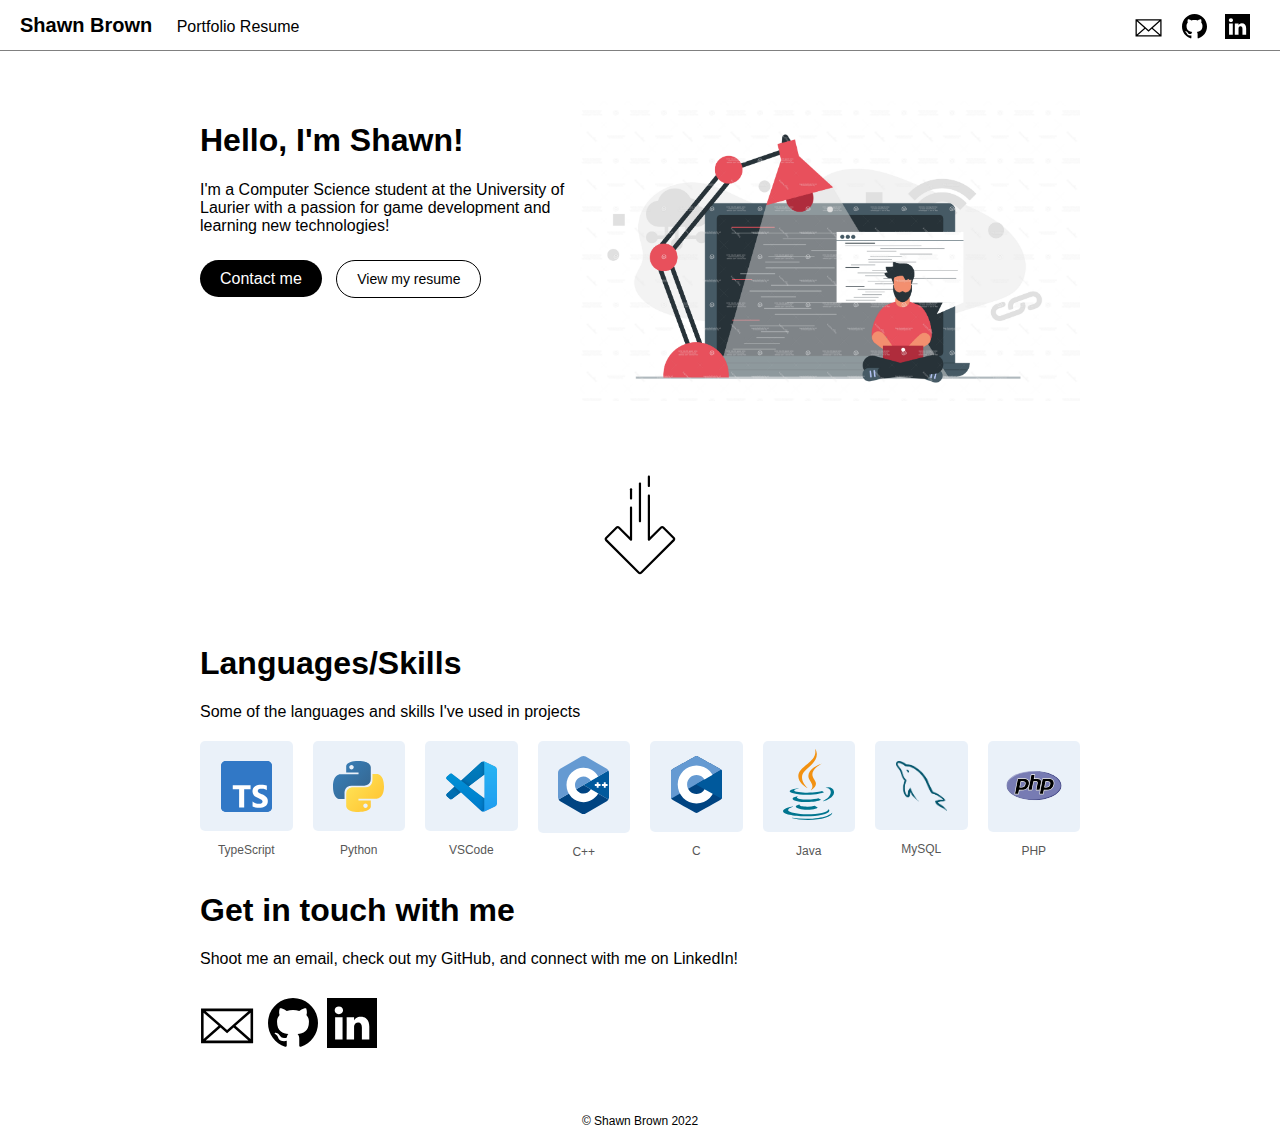
==== index.html @ b31614b1 "Add files via upload" ====
<!DOCTYPE html>
<html>
    <head>
        <title>Shawn Brown</title>
        <meta charset="utf-8">
        <meta name="viewport" content="width=device-width, initial-scale=1, shrink-to-fit=no">
        
        <link rel="stylesheet" href="./styles/home.css">
        <link rel="stylesheet" href="./styles/site-wide.css">
    </head>
    <body>
        <header>
            <nav class="website-nav">
                <a href="index.html" class="name">Shawn Brown</a>
                <a href="portfolio.html">Portfolio</a>
                <a href="resume.html">Resume</a> 
            </nav>
            <nav class="social-nav">
                <a href="mailto:ShawnMABrown@gmail.com">
                    <svg fill="currentcolor" version="1.1" id="Layer_1" xmlns="http://www.w3.org/2000/svg" xmlns:xlink="http://www.w3.org/1999/xlink" x="0px" y="0px"
                        width="32px" height="32px" viewBox="15 -15 90 100" enable-background="new 0 0 100 100" xml:space="preserve">
                        <path fill="currentcolor" d="M11.627,23.462v53.925h81.351V23.462H11.627z M52.303,56.763L18.936,27.462h66.733L52.303,56.763z M39.011,50.415
                        L15.627,70.95V29.88L39.011,50.415z M42.042,53.077l10.26,9.01l10.26-9.01l23.128,20.31H18.915L42.042,53.077z M65.593,50.416
                        L88.978,29.88V70.95L65.593,50.416z"
                        />
                    </svg>
                </a>
                <a href="https://github.com/ShawnMABrown" >
                    <svg class="git-logo" fill="currentcolor" xmlns="http://www.w3.org/2000/svg" width="25px" height="25px" viewBox="0 0 24 24">
                        <path fill="currentcolor" d="M12 0c-6.626 0-12 5.373-12 12 0 5.302 3.438 9.8 8.207 
                        11.387.599.111.793-.261.793-.577v-2.234c-3.338.726-4.033-1.416-4.033-1.416-.546-1.387-1.333-1.756-1.333-1.756-1.089-.745.083-.729.083-.729 
                        1.205.084 1.839 1.237 1.839 1.237 1.07 1.834 2.807 1.304 
                        3.492.997.107-.775.418-1.305.762-1.604-2.665-.305-5.467-1.334-5.467-5.931 
                        0-1.311.469-2.381 1.236-3.221-.124-.303-.535-1.524.117-3.176 0 0 1.008-.322 
                        3.301 1.23.957-.266 1.983-.399 3.003-.404 1.02.005 2.047.138 3.006.404 
                        2.291-1.552 3.297-1.23 3.297-1.23.653 1.653.242 2.874.118 3.176.77.84 
                        1.235 1.911 1.235 3.221 0 4.609-2.807 5.624-5.479 5.921.43.372.823 1.102.823 
                        2.222v3.293c0 .319.192.694.801.576 4.765-1.589 8.199-6.086 8.199-11.386 
                        0-6.627-5.373-12-12-12z"/>
                    </svg>
                </a>
                <a href="https://www.linkedin.com/in/shawn-brown-59b08b234/">
                    <svg fill="currentcolor" width="25px" height="25px" version="1.1" id="Layer_1" xmlns="http://www.w3.org/2000/svg" xmlns:xlink="http://www.w3.org/1999/xlink" x="0px" y="0px"
                        viewBox="0 0 455 455" style="enable-background:new 0 0 455 455;" xml:space="preserve">
                        <g>
                            <path fill="currentcolor" style="fill-rule:evenodd;clip-rule:evenodd;" d="M246.4,204.35v-0.665c-0.136,0.223-0.324,0.446-0.442,0.665H246.4z"/>
                            <path fill="currentcolor" style="fill-rule:evenodd;clip-rule:evenodd;" d="M0,0v455h455V0H0z M141.522,378.002H74.016V174.906h67.506V378.002z
                                M107.769,147.186h-0.446C84.678,147.186,70,131.585,70,112.085c0-19.928,15.107-35.087,38.211-35.087
                                c23.109,0,37.31,15.159,37.752,35.087C145.963,131.585,131.32,147.186,107.769,147.186z M385,378.002h-67.524V269.345
                                c0-27.291-9.756-45.92-34.195-45.92c-18.664,0-29.755,12.543-34.641,24.693c-1.776,4.34-2.24,10.373-2.24,16.459v113.426h-67.537
                                c0,0,0.905-184.043,0-203.096H246.4v28.779c8.973-13.807,24.986-33.547,60.856-33.547c44.437,0,77.744,29.02,77.744,91.398V378.002
                                z"
                            />
                        </g>
                    </svg>
                </a>
            </nav>
        </header>
        <div class="main-page">
            <div class="intro-sect">
                <div>
                    <h1>Hello, I'm Shawn!</h1>
                    <p>I'm a Computer Science student at the University of Laurier with a passion for game development and learning new technologies!</p>
                    <div class="buttons">
                        <a href="#contact-sect"class="contact-btn">Contact me</a>
                        <a href="resume.html" class="resume-btn">View my resume</a>
                    </div>
                </div>
                <div>
                    <img src="Images/guy-coding.jpg" height="300px" width="500px">
                </div>
                
            </div>
            <div class="arrow">
                <img src="/Images/arrow.svg">
            </div>
            <div class="skill-sect">
                <h1>Languages/Skills</h1>
                <p>Some of the languages and skills I've used in projects</p>
                <div class="skills">
                    <div class="skill">
                        <div class="img-holder">
                            <div class="img">
                                <img src="/Images/typescript.svg">
                            </div>
                        </div>
                        <p>TypeScript</p>
                    </div>
                    <div class="skill">
                        <div class="img-holder">
                            <div class="img">
                                <img src="/Images/python-logo.svg">
                            </div>
                        </div>
                        <p>Python</p>
                    </div>
                    <div class="skill">
                        <div class="img-holder">
                            <div class="img">
                                <img src="/Images/Visual_Studio_Code_logo.svg">
                            </div>
                        </div>
                        <p>VSCode</p>
                    </div>
                    <div class="skill">
                        <div class="img-holder">
                            <div class="img c">
                                <img src="/Images/c++.svg">
                            </div>
                        </div>
                        <p>C++</p>
                    </div>
                    <div class="skill">
                        <div class="img-holder">
                            <div class="img c">
                                <img src="/Images/C_Logo.svg">
                            </div>
                        </div>
                        <p>C</p>
                    </div>
                    <div class="skill">
                        <div class="img-holder">
                            <div class="img java">
                                <img src="/Images/java-logo.svg">
                            </div>
                        </div>
                        <p>Java</p>
                    </div>
                    <div class="skill">
                        <div class="img-holder">
                            <div class="img">
                                <img src="/Images/MysqlLogo.png">
                            </div>
                        </div>
                        <p>MySQL</p>
                    </div>
                    <div class="skill">
                        <div class="img-holder">
                            <div class="img php">
                                <img src="/Images/PHP-Logo.svg" style="width: 100%;">
                            </div>
                        </div>
                        <p>PHP</p>
                    </div>
                </div>
            </div>
            <div id="contact-sect">
                <h1>Get in touch with me</h1>
                <p>Shoot me an email, check out my GitHub, and connect with me on LinkedIn!</p>
                <a href="mailto:ShawnMABrown@gmail.com">
                    <svg fill="currentcolor" version="1.1" id="Layer_1" xmlns="http://www.w3.org/2000/svg" xmlns:xlink="http://www.w3.org/1999/xlink" x="0px" y="0px"
                        width="64px" height="64px" viewBox="15 -15 90 100" enable-background="new 0 0 100 100" xml:space="preserve">
                        <path fill="currentcolor" d="M11.627,23.462v53.925h81.351V23.462H11.627z M52.303,56.763L18.936,27.462h66.733L52.303,56.763z M39.011,50.415
                        L15.627,70.95V29.88L39.011,50.415z M42.042,53.077l10.26,9.01l10.26-9.01l23.128,20.31H18.915L42.042,53.077z M65.593,50.416
                        L88.978,29.88V70.95L65.593,50.416z"
                        />
                    </svg>
                </a>
                <a href="https://github.com/ShawnMABrown" >
                    <svg class="git-logo" fill="currentcolor" xmlns="http://www.w3.org/2000/svg" width="50px" height="50px" viewBox="0 0 24 24">
                        <path fill="currentcolor" d="M12 0c-6.626 0-12 5.373-12 12 0 5.302 3.438 9.8 8.207 
                        11.387.599.111.793-.261.793-.577v-2.234c-3.338.726-4.033-1.416-4.033-1.416-.546-1.387-1.333-1.756-1.333-1.756-1.089-.745.083-.729.083-.729 
                        1.205.084 1.839 1.237 1.839 1.237 1.07 1.834 2.807 1.304 
                        3.492.997.107-.775.418-1.305.762-1.604-2.665-.305-5.467-1.334-5.467-5.931 
                        0-1.311.469-2.381 1.236-3.221-.124-.303-.535-1.524.117-3.176 0 0 1.008-.322 
                        3.301 1.23.957-.266 1.983-.399 3.003-.404 1.02.005 2.047.138 3.006.404 
                        2.291-1.552 3.297-1.23 3.297-1.23.653 1.653.242 2.874.118 3.176.77.84 
                        1.235 1.911 1.235 3.221 0 4.609-2.807 5.624-5.479 5.921.43.372.823 1.102.823 
                        2.222v3.293c0 .319.192.694.801.576 4.765-1.589 8.199-6.086 8.199-11.386 
                        0-6.627-5.373-12-12-12z"/>
                    </svg>
                </a>
                <a href="https://www.linkedin.com/in/shawn-brown-59b08b234/">
                    <svg fill="currentcolor" width="50px" height="50px" version="1.1" id="Layer_1" xmlns="http://www.w3.org/2000/svg" xmlns:xlink="http://www.w3.org/1999/xlink" x="0px" y="0px"
                        viewBox="0 0 455 455" style="enable-background:new 0 0 455 455;" xml:space="preserve">
                        <g>
                            <path fill="currentcolor" style="fill-rule:evenodd;clip-rule:evenodd;" d="M246.4,204.35v-0.665c-0.136,0.223-0.324,0.446-0.442,0.665H246.4z"/>
                            <path fill="currentcolor" style="fill-rule:evenodd;clip-rule:evenodd;" d="M0,0v455h455V0H0z M141.522,378.002H74.016V174.906h67.506V378.002z
                                M107.769,147.186h-0.446C84.678,147.186,70,131.585,70,112.085c0-19.928,15.107-35.087,38.211-35.087
                                c23.109,0,37.31,15.159,37.752,35.087C145.963,131.585,131.32,147.186,107.769,147.186z M385,378.002h-67.524V269.345
                                c0-27.291-9.756-45.92-34.195-45.92c-18.664,0-29.755,12.543-34.641,24.693c-1.776,4.34-2.24,10.373-2.24,16.459v113.426h-67.537
                                c0,0,0.905-184.043,0-203.096H246.4v28.779c8.973-13.807,24.986-33.547,60.856-33.547c44.437,0,77.744,29.02,77.744,91.398V378.002
                                z"
                            />
                        </g>
                    </svg>
                </a>
            </div>
        </div>
        <footer>
            <p style="font-size: 12px;">© Shawn Brown 2022</p>
        </footer>
    </body>
</html>
---- styles/home.css ----
.main-page{
    padding: 50px;
    padding-left: 200px;
    padding-right: 200px;
}
.intro-sect{
    display: flex;
}
.buttons{
    margin-top: 35px;
}
.contact-btn{
    padding: 10px 20px 10px 20px;
    border-radius: 20px;
    border-width: 1px;
    background-color: black;
    color: white;
}
.contact-btn:hover{
    transition: background-color 0.3s ease;
    transition: border-color 0.3s ease;
    background-color: rgb(232,80,92);
    border-color: rgb(232,80,92);
    color: white;
}
.resume-btn{
    padding: 10px 20px 10px 20px;
    margin-left: 10px;
    border-radius: 20px;
    border: 1px solid black;
    background-color: white;
    font: 14px Arial;
    text-decoration: none;
}
.resume-btn:hover { 
    text-decoration: none;
    transition: border-color 0.3s ease;
    border-color: rgb(232,80,92);
    color: black;
}
.arrow{
    display: flex;
    margin-top: 70px;
    margin-bottom: 70px;
}
.arrow img{
    height: 100px;
    width: 100%;
    justify-content: center;
}
.skills{
    margin-top: 20px;
    display: grid;
    grid-template-columns: repeat(auto-fit, minmax(80px, 1fr));
    grid-gap: 20px;
    grid-row-gap: 10px;
}
.skill{
    display: block;
}
.skill p{
    text-align: center;
    color: rgb(87, 87, 87);
    font-size: 12px
}
.img-holder{
    position: relative;
    width: 100%;
    padding: 0;
}
.img{
    text-align: center;
    padding: 10px;
    padding-top: 20px;
    padding-bottom: 15px;
    background-color: rgba(45,121,199, 0.1);
    border-radius: 5px;
}
.img img{
    width: 70%;
}
.c{
    padding-top: 15px;
    padding-bottom: 15px;
}
.java{
    padding-top: 8px;
    padding-bottom: 8px;
}
.php{
    padding-top: 20px;
    padding-bottom: 18px;
}
---- styles/site-wide.css ----
body{
    margin: 0;
    padding: 0;
    font-family: Arial, Helvetica, sans-serif;
}
header{
    display: flex;
    justify-content: space-between;
    height: 50px;
    align-items: center;
    padding: 0px 20px 0px 20px;
    border-bottom: 1px solid grey;
}
a{ color: black; }
.name{
    font-size: 20px;
    padding-right: 20px;
    font-weight: 600;
}
.social-nav a{
    padding-right: 10px;
}
.git-logo{
    padding-right: 4px;
}
a:link { text-decoration: none; }
a:visited { text-decoration: none; }
a:hover { 
    text-decoration: none;
    transition: color 0.3s;
    color: rgb(232,80,92);
}
a:active { text-decoration: none; }
footer{
    display: flex;
    justify-content: center;
}
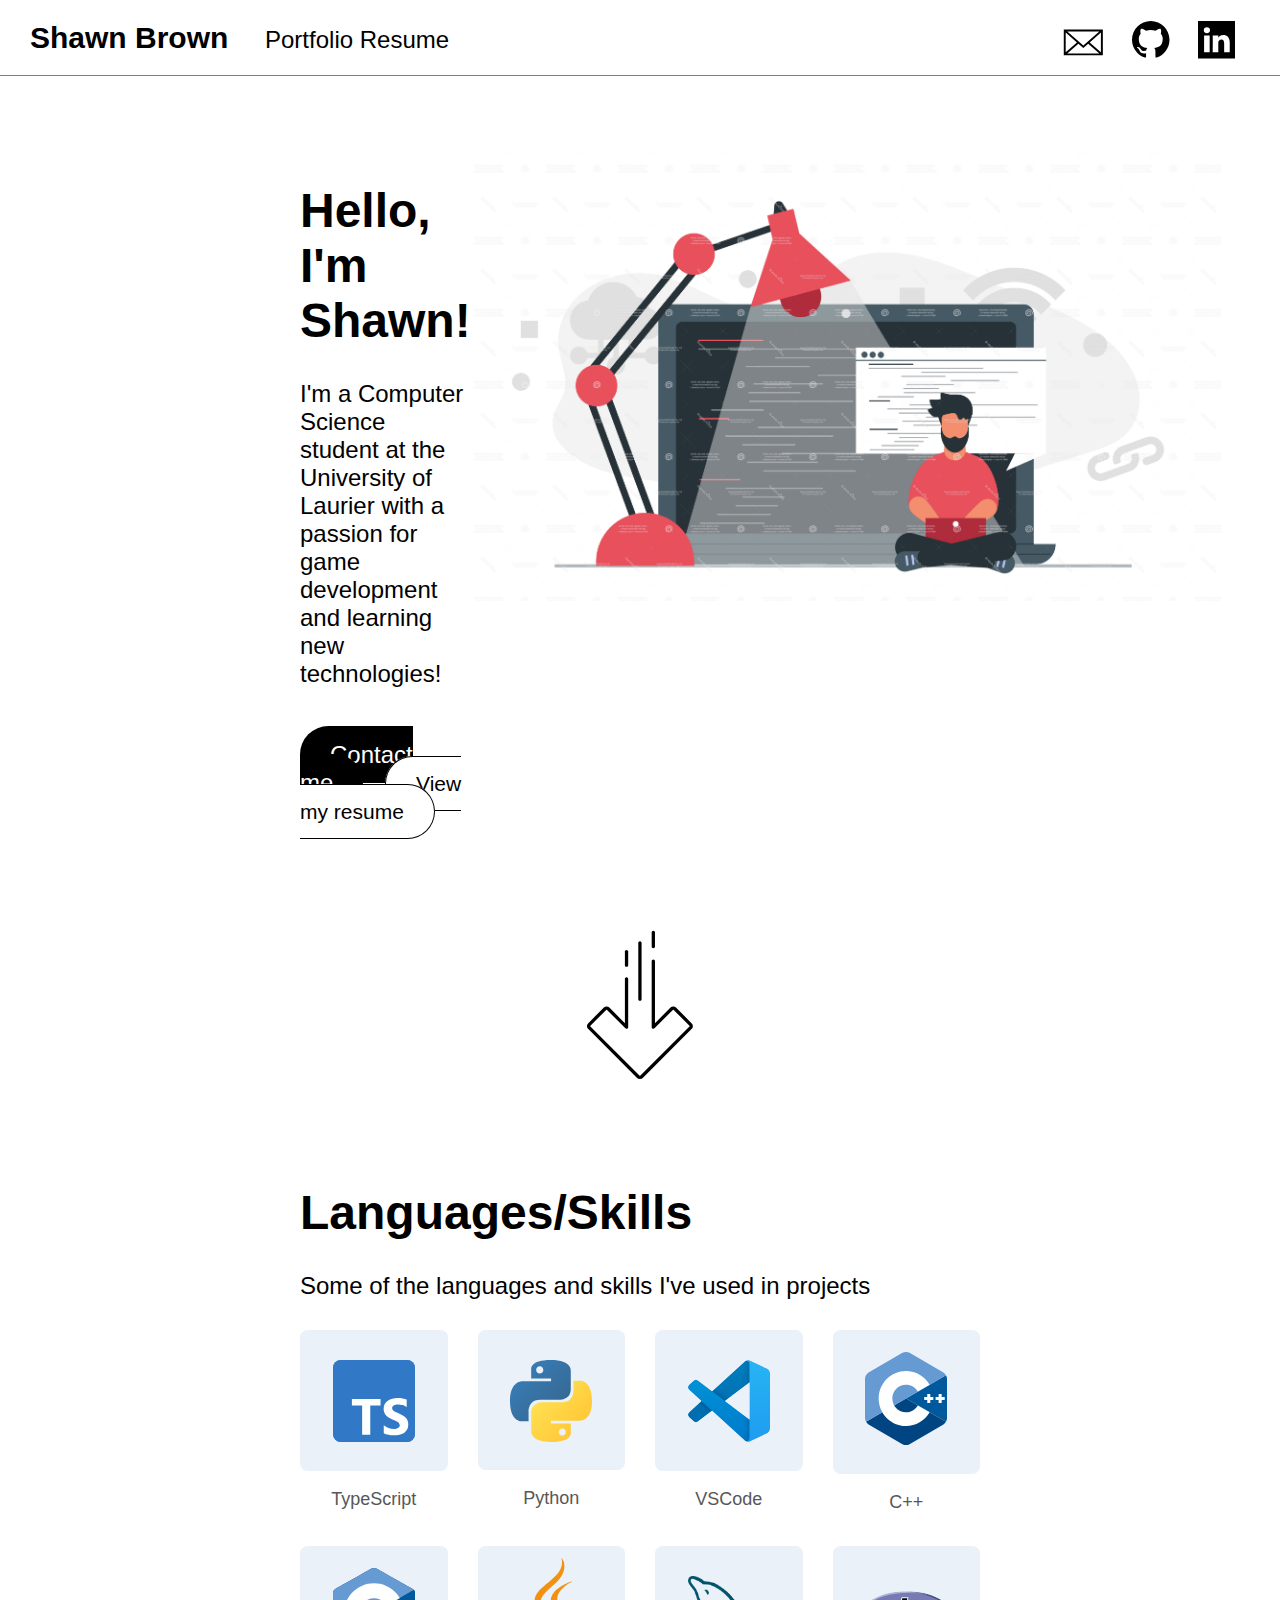
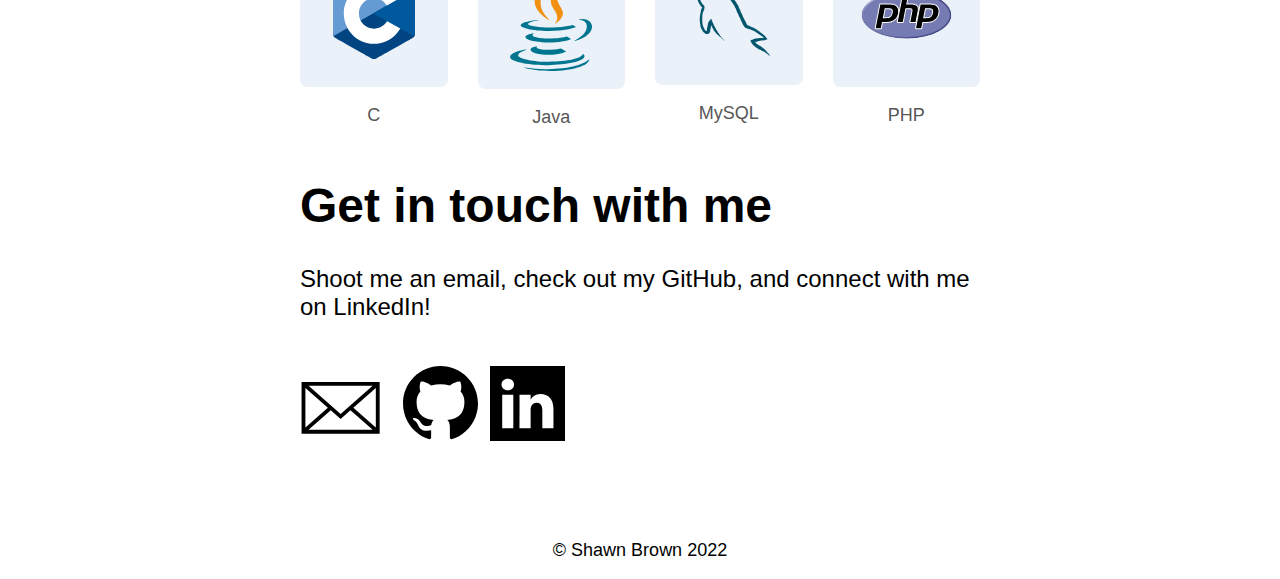
==== commit 6fe4b72f: "Add files via upload" ====
--- a/index.html
+++ b/index.html
@@ -1,33 +1,36 @@
 <!DOCTYPE html>
 <html>
-    <head>
-        <title>Shawn Brown</title>
-        <meta charset="utf-8">
-        <meta name="viewport" content="width=device-width, initial-scale=1, shrink-to-fit=no">
-        
-        <link rel="stylesheet" href="./styles/home.css">
-        <link rel="stylesheet" href="./styles/site-wide.css">
-    </head>
-    <body>
-        <header>
-            <nav class="website-nav">
-                <a href="index.html" class="name">Shawn Brown</a>
-                <a href="portfolio.html">Portfolio</a>
-                <a href="resume.html">Resume</a> 
-            </nav>
-            <nav class="social-nav">
-                <a href="mailto:ShawnMABrown@gmail.com">
-                    <svg fill="currentcolor" version="1.1" id="Layer_1" xmlns="http://www.w3.org/2000/svg" xmlns:xlink="http://www.w3.org/1999/xlink" x="0px" y="0px"
-                        width="32px" height="32px" viewBox="15 -15 90 100" enable-background="new 0 0 100 100" xml:space="preserve">
-                        <path fill="currentcolor" d="M11.627,23.462v53.925h81.351V23.462H11.627z M52.303,56.763L18.936,27.462h66.733L52.303,56.763z M39.011,50.415
+
+<head>
+    <title>Shawn Brown</title>
+    <meta charset="utf-8">
+    <meta name="viewport" content="width=device-width, initial-scale=1, shrink-to-fit=no">
+
+    <link rel="stylesheet" href="./styles/home.css">
+    <link rel="stylesheet" href="./styles/site-wide.css">
+</head>
+
+<body>
+    <header>
+        <nav class="website-nav">
+            <a href="index.html" class="name">Shawn Brown</a>
+            <a href="portfolio.html">Portfolio</a>
+            <a href="resume.html">Resume</a>
+        </nav>
+        <nav class="social-nav">
+            <a href="mailto:ShawnMABrown@gmail.com">
+                <svg fill="currentcolor" version="1.1" id="Layer_1" xmlns="http://www.w3.org/2000/svg"
+                    xmlns:xlink="http://www.w3.org/1999/xlink" x="0px" y="0px" width="32px" height="32px"
+                    viewBox="15 -15 90 100" enable-background="new 0 0 100 100" xml:space="preserve">
+                    <path fill="currentcolor" d="M11.627,23.462v53.925h81.351V23.462H11.627z M52.303,56.763L18.936,27.462h66.733L52.303,56.763z M39.011,50.415
                         L15.627,70.95V29.88L39.011,50.415z M42.042,53.077l10.26,9.01l10.26-9.01l23.128,20.31H18.915L42.042,53.077z M65.593,50.416
-                        L88.978,29.88V70.95L65.593,50.416z"
-                        />
-                    </svg>
-                </a>
-                <a href="https://github.com/ShawnMABrown" >
-                    <svg class="git-logo" fill="currentcolor" xmlns="http://www.w3.org/2000/svg" width="25px" height="25px" viewBox="0 0 24 24">
-                        <path fill="currentcolor" d="M12 0c-6.626 0-12 5.373-12 12 0 5.302 3.438 9.8 8.207 
+                        L88.978,29.88V70.95L65.593,50.416z" />
+                </svg>
+            </a>
+            <a href="https://github.com/ShawnMABrown">
+                <svg class="git-logo" fill="currentcolor" xmlns="http://www.w3.org/2000/svg" width="25px" height="25px"
+                    viewBox="0 0 24 24">
+                    <path fill="currentcolor" d="M12 0c-6.626 0-12 5.373-12 12 0 5.302 3.438 9.8 8.207 
                         11.387.599.111.793-.261.793-.577v-2.234c-3.338.726-4.033-1.416-4.033-1.416-.546-1.387-1.333-1.756-1.333-1.756-1.089-.745.083-.729.083-.729 
                         1.205.084 1.839 1.237 1.839 1.237 1.07 1.834 2.807 1.304 
                         3.492.997.107-.775.418-1.305.762-1.604-2.665-.305-5.467-1.334-5.467-5.931 
@@ -36,129 +39,132 @@
                         2.291-1.552 3.297-1.23 3.297-1.23.653 1.653.242 2.874.118 3.176.77.84 
                         1.235 1.911 1.235 3.221 0 4.609-2.807 5.624-5.479 5.921.43.372.823 1.102.823 
                         2.222v3.293c0 .319.192.694.801.576 4.765-1.589 8.199-6.086 8.199-11.386 
-                        0-6.627-5.373-12-12-12z"/>
-                    </svg>
-                </a>
-                <a href="https://www.linkedin.com/in/shawn-brown-59b08b234/">
-                    <svg fill="currentcolor" width="25px" height="25px" version="1.1" id="Layer_1" xmlns="http://www.w3.org/2000/svg" xmlns:xlink="http://www.w3.org/1999/xlink" x="0px" y="0px"
-                        viewBox="0 0 455 455" style="enable-background:new 0 0 455 455;" xml:space="preserve">
-                        <g>
-                            <path fill="currentcolor" style="fill-rule:evenodd;clip-rule:evenodd;" d="M246.4,204.35v-0.665c-0.136,0.223-0.324,0.446-0.442,0.665H246.4z"/>
-                            <path fill="currentcolor" style="fill-rule:evenodd;clip-rule:evenodd;" d="M0,0v455h455V0H0z M141.522,378.002H74.016V174.906h67.506V378.002z
+                        0-6.627-5.373-12-12-12z" />
+                </svg>
+            </a>
+            <a href="https://www.linkedin.com/in/shawn-brown-59b08b234/">
+                <svg fill="currentcolor" width="25px" height="25px" version="1.1" id="Layer_1"
+                    xmlns="http://www.w3.org/2000/svg" xmlns:xlink="http://www.w3.org/1999/xlink" x="0px" y="0px"
+                    viewBox="0 0 455 455" style="enable-background:new 0 0 455 455;" xml:space="preserve">
+                    <g>
+                        <path fill="currentcolor" style="fill-rule:evenodd;clip-rule:evenodd;"
+                            d="M246.4,204.35v-0.665c-0.136,0.223-0.324,0.446-0.442,0.665H246.4z" />
+                        <path fill="currentcolor" style="fill-rule:evenodd;clip-rule:evenodd;" d="M0,0v455h455V0H0z M141.522,378.002H74.016V174.906h67.506V378.002z
                                 M107.769,147.186h-0.446C84.678,147.186,70,131.585,70,112.085c0-19.928,15.107-35.087,38.211-35.087
                                 c23.109,0,37.31,15.159,37.752,35.087C145.963,131.585,131.32,147.186,107.769,147.186z M385,378.002h-67.524V269.345
                                 c0-27.291-9.756-45.92-34.195-45.92c-18.664,0-29.755,12.543-34.641,24.693c-1.776,4.34-2.24,10.373-2.24,16.459v113.426h-67.537
                                 c0,0,0.905-184.043,0-203.096H246.4v28.779c8.973-13.807,24.986-33.547,60.856-33.547c44.437,0,77.744,29.02,77.744,91.398V378.002
-                                z"
-                            />
-                        </g>
-                    </svg>
-                </a>
-            </nav>
-        </header>
-        <div class="main-page">
-            <div class="intro-sect">
-                <div>
-                    <h1>Hello, I'm Shawn!</h1>
-                    <p>I'm a Computer Science student at the University of Laurier with a passion for game development and learning new technologies!</p>
-                    <div class="buttons">
-                        <a href="#contact-sect"class="contact-btn">Contact me</a>
-                        <a href="resume.html" class="resume-btn">View my resume</a>
-                    </div>
-                </div>
-                <div>
-                    <img src="Images/guy-coding.jpg" height="300px" width="500px">
-                </div>
-                
+                                z" />
+                    </g>
+                </svg>
+            </a>
+        </nav>
+    </header>
+    <div class="main-page">
+        <div class="intro-sect">
+            <div>
+                <h1>Hello, I'm Shawn!</h1>
+                <p>I'm a Computer Science student at the University of Laurier with a passion for game development and
+                    learning new technologies!</p>
+                <div class="buttons">
+                    <a href="#contact-sect" class="contact-btn">Contact me</a>
+                    <a href="resume.html" class="resume-btn">View my resume</a>
+                </div>
             </div>
-            <div class="arrow">
-                <img src="/Images/arrow.svg">
+            <div>
+                <img src="Images/guy-coding.jpg" height="300px" width="500px">
             </div>
-            <div class="skill-sect">
-                <h1>Languages/Skills</h1>
-                <p>Some of the languages and skills I've used in projects</p>
-                <div class="skills">
-                    <div class="skill">
-                        <div class="img-holder">
-                            <div class="img">
-                                <img src="/Images/typescript.svg">
-                            </div>
-                        </div>
-                        <p>TypeScript</p>
-                    </div>
-                    <div class="skill">
-                        <div class="img-holder">
-                            <div class="img">
-                                <img src="/Images/python-logo.svg">
-                            </div>
-                        </div>
-                        <p>Python</p>
-                    </div>
-                    <div class="skill">
-                        <div class="img-holder">
-                            <div class="img">
-                                <img src="/Images/Visual_Studio_Code_logo.svg">
-                            </div>
-                        </div>
-                        <p>VSCode</p>
-                    </div>
-                    <div class="skill">
-                        <div class="img-holder">
-                            <div class="img c">
-                                <img src="/Images/c++.svg">
-                            </div>
-                        </div>
-                        <p>C++</p>
-                    </div>
-                    <div class="skill">
-                        <div class="img-holder">
-                            <div class="img c">
-                                <img src="/Images/C_Logo.svg">
-                            </div>
-                        </div>
-                        <p>C</p>
-                    </div>
-                    <div class="skill">
-                        <div class="img-holder">
-                            <div class="img java">
-                                <img src="/Images/java-logo.svg">
-                            </div>
-                        </div>
-                        <p>Java</p>
-                    </div>
-                    <div class="skill">
-                        <div class="img-holder">
-                            <div class="img">
-                                <img src="/Images/MysqlLogo.png">
-                            </div>
-                        </div>
-                        <p>MySQL</p>
-                    </div>
-                    <div class="skill">
-                        <div class="img-holder">
-                            <div class="img php">
-                                <img src="/Images/PHP-Logo.svg" style="width: 100%;">
-                            </div>
-                        </div>
-                        <p>PHP</p>
-                    </div>
+
+        </div>
+        <div class="arrow">
+            <img src="/Images/arrow.svg">
+        </div>
+        <div class="skill-sect">
+            <h1>Languages/Skills</h1>
+            <p>Some of the languages and skills I've used in projects</p>
+            <div class="skills">
+                <div class="skill">
+                    <div class="img-holder">
+                        <div class="img">
+                            <img src="/Images/typescript.svg">
+                        </div>
+                    </div>
+                    <p>TypeScript</p>
+                </div>
+                <div class="skill">
+                    <div class="img-holder">
+                        <div class="img">
+                            <img src="/Images/python-logo.svg">
+                        </div>
+                    </div>
+                    <p>Python</p>
+                </div>
+                <div class="skill">
+                    <div class="img-holder">
+                        <div class="img">
+                            <img src="/Images/Visual_Studio_Code_logo.svg">
+                        </div>
+                    </div>
+                    <p>VSCode</p>
+                </div>
+                <div class="skill">
+                    <div class="img-holder">
+                        <div class="img c">
+                            <img src="/Images/c++.svg">
+                        </div>
+                    </div>
+                    <p>C++</p>
+                </div>
+                <div class="skill">
+                    <div class="img-holder">
+                        <div class="img c">
+                            <img src="/Images/C_Logo.svg">
+                        </div>
+                    </div>
+                    <p>C</p>
+                </div>
+                <div class="skill">
+                    <div class="img-holder">
+                        <div class="img java">
+                            <img src="/Images/java-logo.svg">
+                        </div>
+                    </div>
+                    <p>Java</p>
+                </div>
+                <div class="skill">
+                    <div class="img-holder">
+                        <div class="img">
+                            <img src="/Images/MysqlLogo.png">
+                        </div>
+                    </div>
+                    <p>MySQL</p>
+                </div>
+                <div class="skill">
+                    <div class="img-holder">
+                        <div class="img php">
+                            <img src="/Images/PHP-Logo.svg" style="width: 100%;">
+                        </div>
+                    </div>
+                    <p>PHP</p>
                 </div>
             </div>
-            <div id="contact-sect">
-                <h1>Get in touch with me</h1>
-                <p>Shoot me an email, check out my GitHub, and connect with me on LinkedIn!</p>
-                <a href="mailto:ShawnMABrown@gmail.com">
-                    <svg fill="currentcolor" version="1.1" id="Layer_1" xmlns="http://www.w3.org/2000/svg" xmlns:xlink="http://www.w3.org/1999/xlink" x="0px" y="0px"
-                        width="64px" height="64px" viewBox="15 -15 90 100" enable-background="new 0 0 100 100" xml:space="preserve">
-                        <path fill="currentcolor" d="M11.627,23.462v53.925h81.351V23.462H11.627z M52.303,56.763L18.936,27.462h66.733L52.303,56.763z M39.011,50.415
+        </div>
+        <div id="contact-sect">
+            <h1>Get in touch with me</h1>
+            <p>Shoot me an email, check out my GitHub, and connect with me on LinkedIn!</p>
+            <a href="mailto:ShawnMABrown@gmail.com">
+                <svg fill="currentcolor" version="1.1" id="Layer_1" xmlns="http://www.w3.org/2000/svg"
+                    xmlns:xlink="http://www.w3.org/1999/xlink" x="0px" y="0px" width="64px" height="64px"
+                    viewBox="15 -15 90 100" enable-background="new 0 0 100 100" xml:space="preserve">
+                    <path fill="currentcolor" d="M11.627,23.462v53.925h81.351V23.462H11.627z M52.303,56.763L18.936,27.462h66.733L52.303,56.763z M39.011,50.415
                         L15.627,70.95V29.88L39.011,50.415z M42.042,53.077l10.26,9.01l10.26-9.01l23.128,20.31H18.915L42.042,53.077z M65.593,50.416
-                        L88.978,29.88V70.95L65.593,50.416z"
-                        />
-                    </svg>
-                </a>
-                <a href="https://github.com/ShawnMABrown" >
-                    <svg class="git-logo" fill="currentcolor" xmlns="http://www.w3.org/2000/svg" width="50px" height="50px" viewBox="0 0 24 24">
-                        <path fill="currentcolor" d="M12 0c-6.626 0-12 5.373-12 12 0 5.302 3.438 9.8 8.207 
+                        L88.978,29.88V70.95L65.593,50.416z" />
+                </svg>
+            </a>
+            <a href="https://github.com/ShawnMABrown">
+                <svg class="git-logo" fill="currentcolor" xmlns="http://www.w3.org/2000/svg" width="50px" height="50px"
+                    viewBox="0 0 24 24">
+                    <path fill="currentcolor" d="M12 0c-6.626 0-12 5.373-12 12 0 5.302 3.438 9.8 8.207 
                         11.387.599.111.793-.261.793-.577v-2.234c-3.338.726-4.033-1.416-4.033-1.416-.546-1.387-1.333-1.756-1.333-1.756-1.089-.745.083-.729.083-.729 
                         1.205.084 1.839 1.237 1.839 1.237 1.07 1.834 2.807 1.304 
                         3.492.997.107-.775.418-1.305.762-1.604-2.665-.305-5.467-1.334-5.467-5.931 
@@ -167,28 +173,32 @@
                         2.291-1.552 3.297-1.23 3.297-1.23.653 1.653.242 2.874.118 3.176.77.84 
                         1.235 1.911 1.235 3.221 0 4.609-2.807 5.624-5.479 5.921.43.372.823 1.102.823 
                         2.222v3.293c0 .319.192.694.801.576 4.765-1.589 8.199-6.086 8.199-11.386 
-                        0-6.627-5.373-12-12-12z"/>
-                    </svg>
-                </a>
-                <a href="https://www.linkedin.com/in/shawn-brown-59b08b234/">
-                    <svg fill="currentcolor" width="50px" height="50px" version="1.1" id="Layer_1" xmlns="http://www.w3.org/2000/svg" xmlns:xlink="http://www.w3.org/1999/xlink" x="0px" y="0px"
-                        viewBox="0 0 455 455" style="enable-background:new 0 0 455 455;" xml:space="preserve">
-                        <g>
-                            <path fill="currentcolor" style="fill-rule:evenodd;clip-rule:evenodd;" d="M246.4,204.35v-0.665c-0.136,0.223-0.324,0.446-0.442,0.665H246.4z"/>
-                            <path fill="currentcolor" style="fill-rule:evenodd;clip-rule:evenodd;" d="M0,0v455h455V0H0z M141.522,378.002H74.016V174.906h67.506V378.002z
+                        0-6.627-5.373-12-12-12z" />
+                </svg>
+            </a>
+            <a href="https://www.linkedin.com/in/shawn-brown-59b08b234/">
+                <svg fill="currentcolor" width="50px" height="50px" version="1.1" id="Layer_1"
+                    xmlns="http://www.w3.org/2000/svg" xmlns:xlink="http://www.w3.org/1999/xlink" x="0px" y="0px"
+                    viewBox="0 0 455 455" style="enable-background:new 0 0 455 455;" xml:space="preserve">
+                    <g>
+                        <path fill="currentcolor" style="fill-rule:evenodd;clip-rule:evenodd;"
+                            d="M246.4,204.35v-0.665c-0.136,0.223-0.324,0.446-0.442,0.665H246.4z" />
+                        <path fill="currentcolor" style="fill-rule:evenodd;clip-rule:evenodd;" d="M0,0v455h455V0H0z M141.522,378.002H74.016V174.906h67.506V378.002z
                                 M107.769,147.186h-0.446C84.678,147.186,70,131.585,70,112.085c0-19.928,15.107-35.087,38.211-35.087
                                 c23.109,0,37.31,15.159,37.752,35.087C145.963,131.585,131.32,147.186,107.769,147.186z M385,378.002h-67.524V269.345
                                 c0-27.291-9.756-45.92-34.195-45.92c-18.664,0-29.755,12.543-34.641,24.693c-1.776,4.34-2.24,10.373-2.24,16.459v113.426h-67.537
                                 c0,0,0.905-184.043,0-203.096H246.4v28.779c8.973-13.807,24.986-33.547,60.856-33.547c44.437,0,77.744,29.02,77.744,91.398V378.002
-                                z"
-                            />
-                        </g>
-                    </svg>
-                </a>
-            </div>
-        </div>
-        <footer>
-            <p style="font-size: 12px;">© Shawn Brown 2022</p>
-        </footer>
-    </body>
+                                z" />
+                    </g>
+                </svg>
+            </a>
+        </div>
+    </div>
+    <footer>
+        <p style="font-size: 12px;">© Shawn Brown 2022</p>
+    </footer>
+</body>
+
+<script src="zoom.js"></script>
+
 </html>--- a/styles/home.css
+++ b/styles/home.css
@@ -1,29 +1,34 @@
-.main-page{
+.main-page {
     padding: 50px;
     padding-left: 200px;
     padding-right: 200px;
 }
-.intro-sect{
+
+.intro-sect {
     display: flex;
 }
-.buttons{
+
+.buttons {
     margin-top: 35px;
 }
-.contact-btn{
+
+.contact-btn {
     padding: 10px 20px 10px 20px;
     border-radius: 20px;
     border-width: 1px;
     background-color: black;
     color: white;
 }
-.contact-btn:hover{
+
+.contact-btn:hover {
     transition: background-color 0.3s ease;
     transition: border-color 0.3s ease;
-    background-color: rgb(232,80,92);
-    border-color: rgb(232,80,92);
+    background-color: rgb(232, 80, 92);
+    border-color: rgb(232, 80, 92);
     color: white;
 }
-.resume-btn{
+
+.resume-btn {
     padding: 10px 20px 10px 20px;
     margin-left: 10px;
     border-radius: 20px;
@@ -32,62 +37,74 @@
     font: 14px Arial;
     text-decoration: none;
 }
-.resume-btn:hover { 
+
+.resume-btn:hover {
     text-decoration: none;
     transition: border-color 0.3s ease;
-    border-color: rgb(232,80,92);
+    border-color: rgb(232, 80, 92);
     color: black;
 }
-.arrow{
+
+.arrow {
     display: flex;
     margin-top: 70px;
     margin-bottom: 70px;
 }
-.arrow img{
+
+.arrow img {
     height: 100px;
     width: 100%;
     justify-content: center;
 }
-.skills{
+
+.skills {
     margin-top: 20px;
     display: grid;
     grid-template-columns: repeat(auto-fit, minmax(80px, 1fr));
     grid-gap: 20px;
     grid-row-gap: 10px;
 }
-.skill{
+
+.skill {
     display: block;
 }
-.skill p{
+
+.skill p {
     text-align: center;
     color: rgb(87, 87, 87);
     font-size: 12px
 }
-.img-holder{
+
+.img-holder {
     position: relative;
     width: 100%;
     padding: 0;
 }
-.img{
+
+.img {
     text-align: center;
     padding: 10px;
     padding-top: 20px;
     padding-bottom: 15px;
-    background-color: rgba(45,121,199, 0.1);
+    background-color: rgba(45, 121, 199, 0.1);
     border-radius: 5px;
 }
-.img img{
+
+.img img {
     width: 70%;
 }
-.c{
+
+.c {
     padding-top: 15px;
     padding-bottom: 15px;
 }
-.java{
+
+.java {
     padding-top: 8px;
     padding-bottom: 8px;
 }
-.php{
+
+.php {
     padding-top: 20px;
     padding-bottom: 18px;
 }--- a/styles/site-wide.css
+++ b/styles/site-wide.css
@@ -1,9 +1,10 @@
-body{
+body {
     margin: 0;
     padding: 0;
     font-family: Arial, Helvetica, sans-serif;
 }
-header{
+
+header {
     display: flex;
     justify-content: space-between;
     height: 50px;
@@ -11,27 +12,44 @@
     padding: 0px 20px 0px 20px;
     border-bottom: 1px solid grey;
 }
-a{ color: black; }
-.name{
+
+a {
+    color: black;
+}
+
+.name {
     font-size: 20px;
     padding-right: 20px;
     font-weight: 600;
 }
-.social-nav a{
+
+.social-nav a {
     padding-right: 10px;
 }
-.git-logo{
+
+.git-logo {
     padding-right: 4px;
 }
-a:link { text-decoration: none; }
-a:visited { text-decoration: none; }
-a:hover { 
+
+a:link {
+    text-decoration: none;
+}
+
+a:visited {
+    text-decoration: none;
+}
+
+a:hover {
     text-decoration: none;
     transition: color 0.3s;
-    color: rgb(232,80,92);
+    color: rgb(232, 80, 92);
 }
-a:active { text-decoration: none; }
-footer{
+
+a:active {
+    text-decoration: none;
+}
+
+footer {
     display: flex;
     justify-content: center;
 }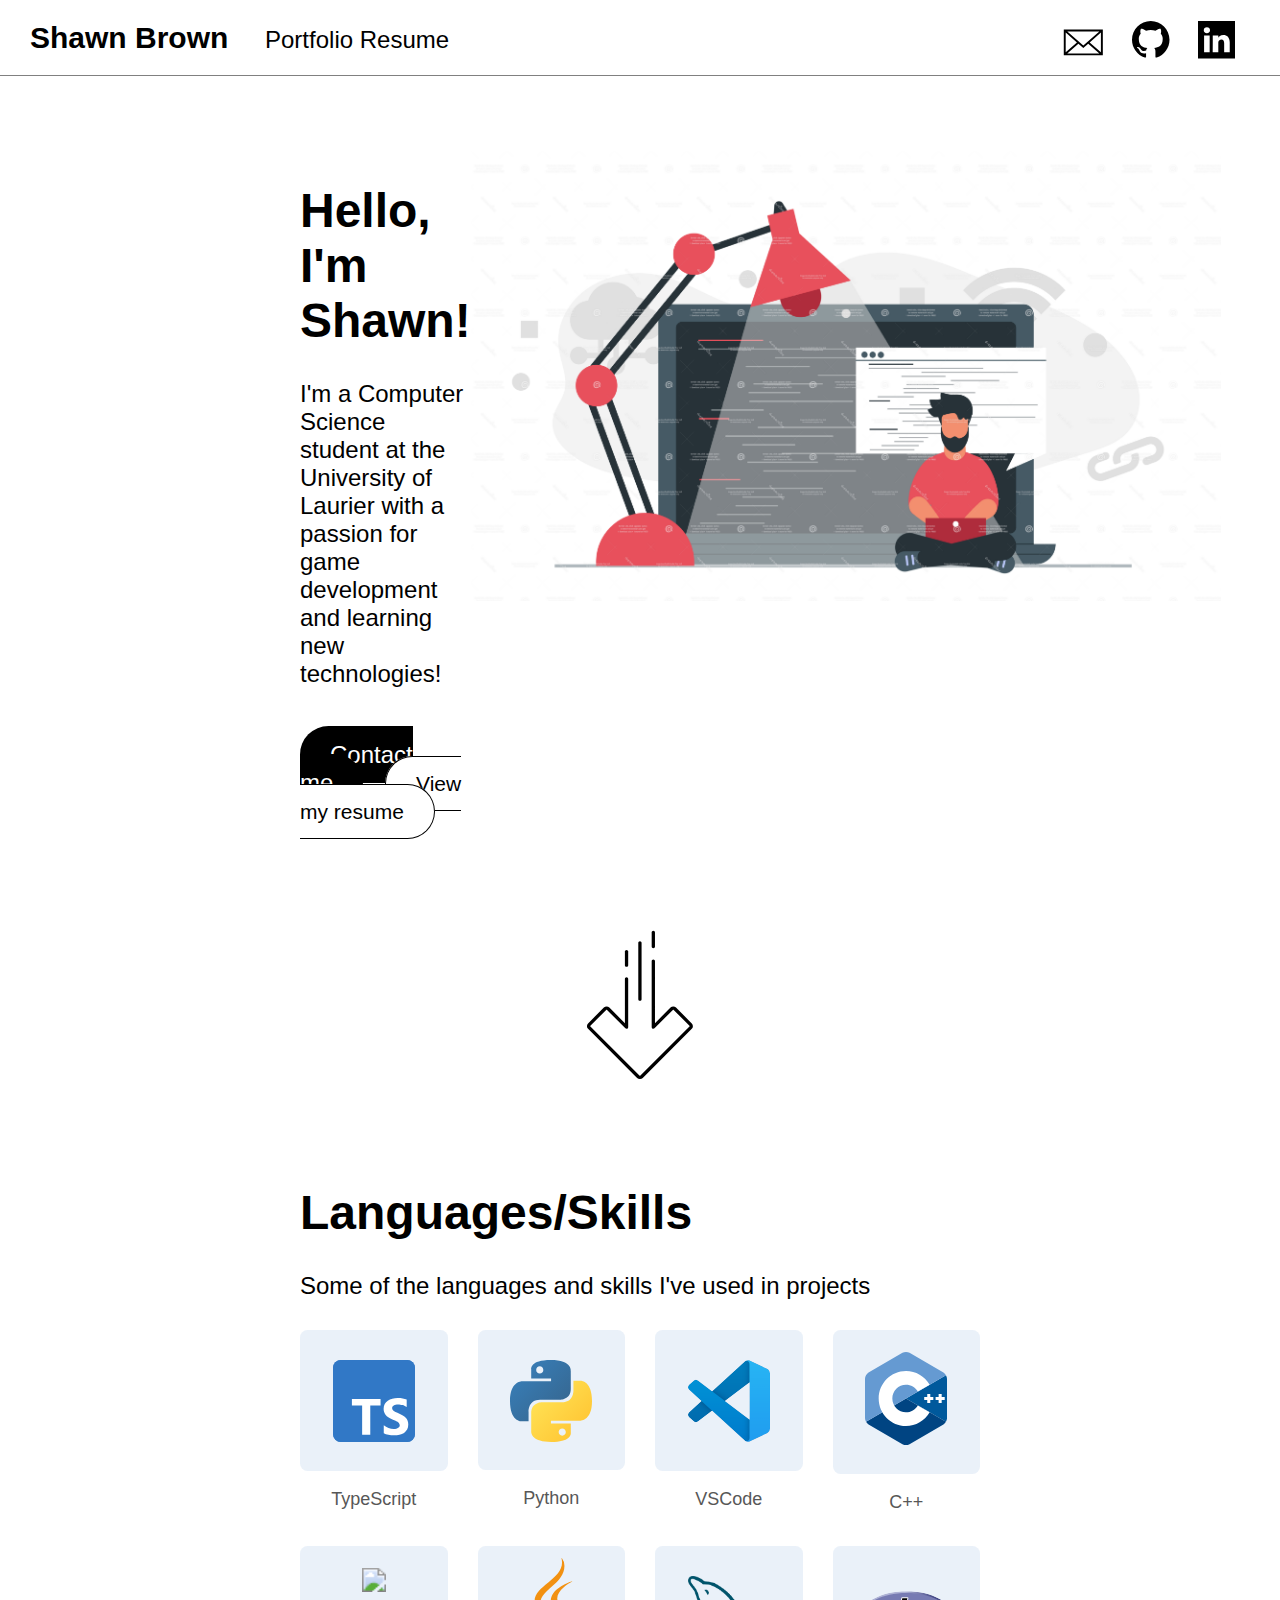
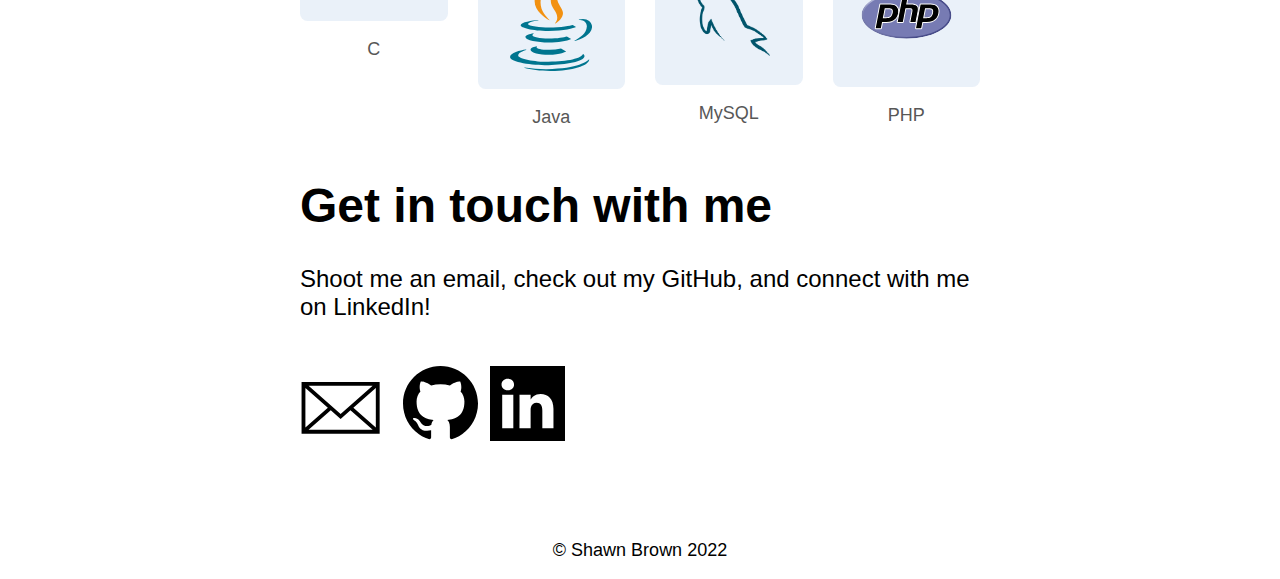
==== commit d2e63dca: "Add files via upload" ====
--- a/index.html
+++ b/index.html
@@ -118,7 +118,7 @@
                 <div class="skill">
                     <div class="img-holder">
                         <div class="img c">
-                            <img src="/Images/C_Logo.svg">
+                            <img src="/Images/Logo_C_sharp.svg">
                         </div>
                     </div>
                     <p>C</p>
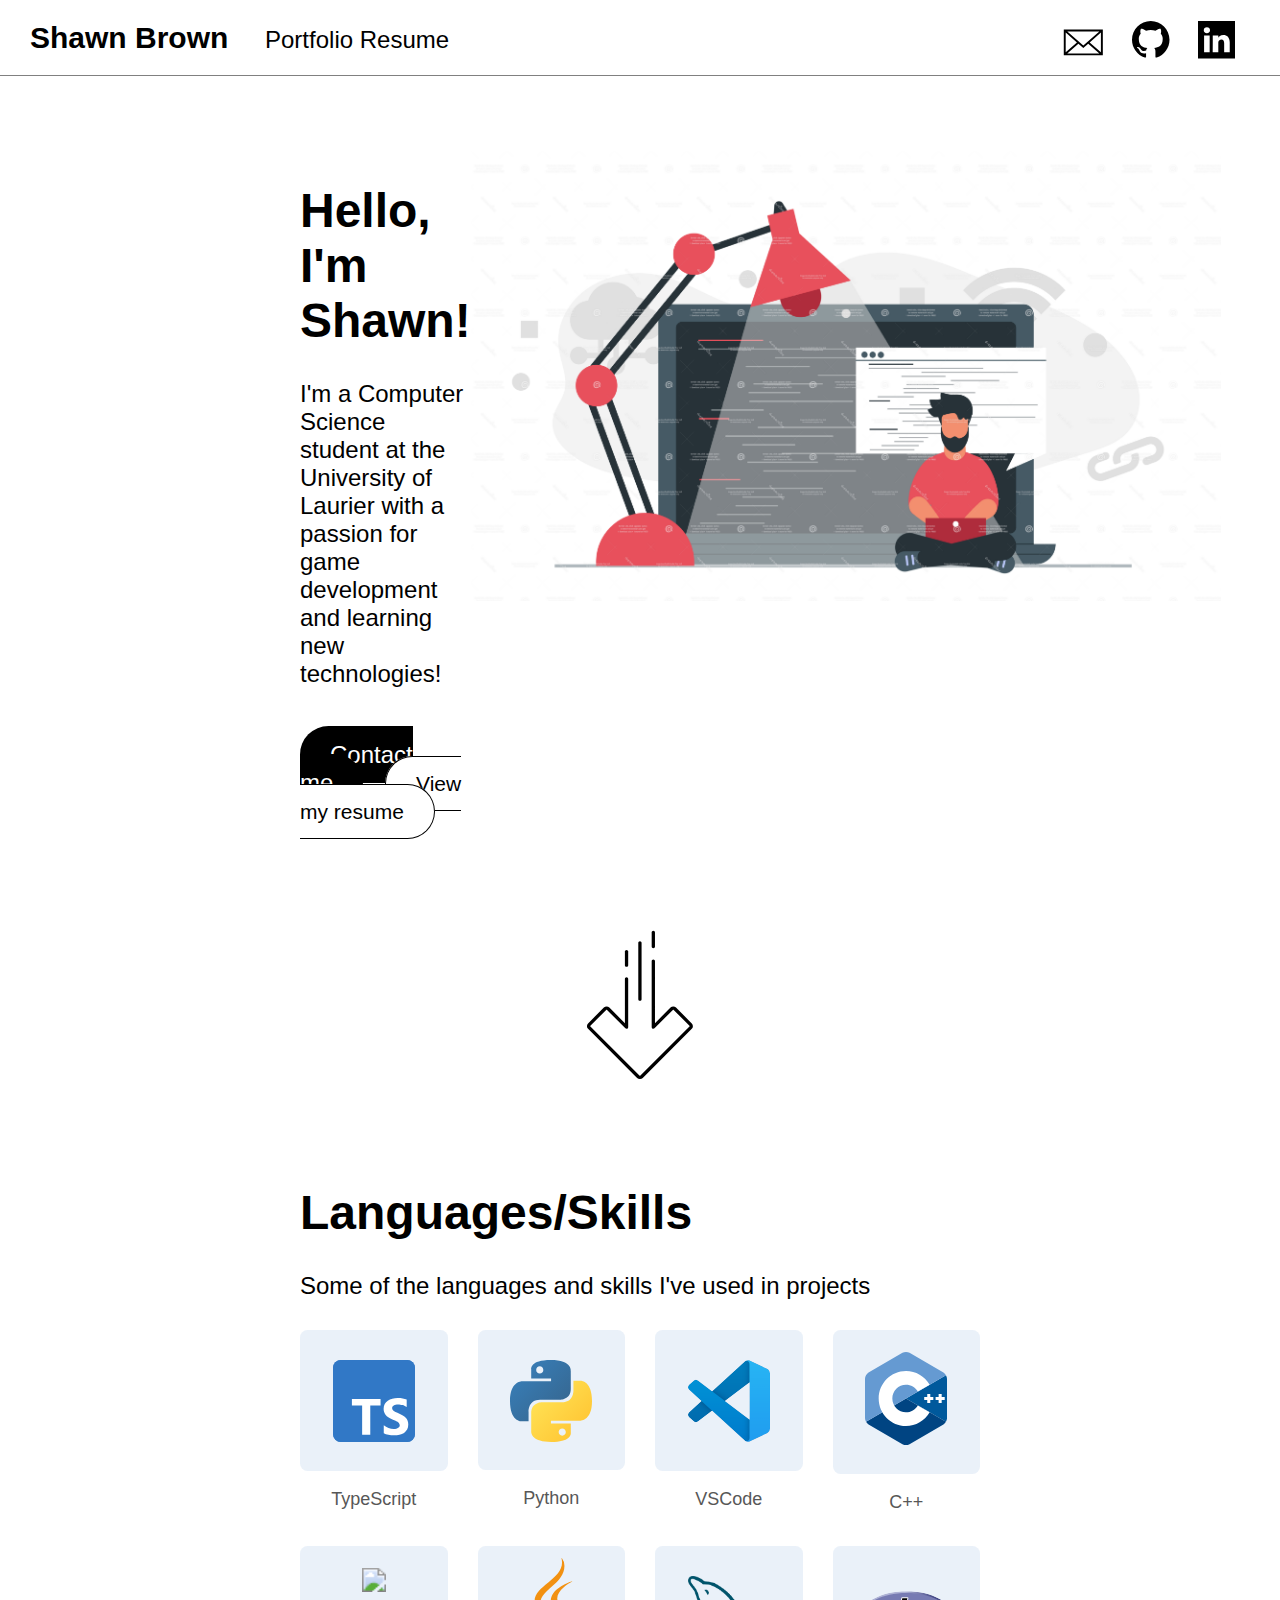
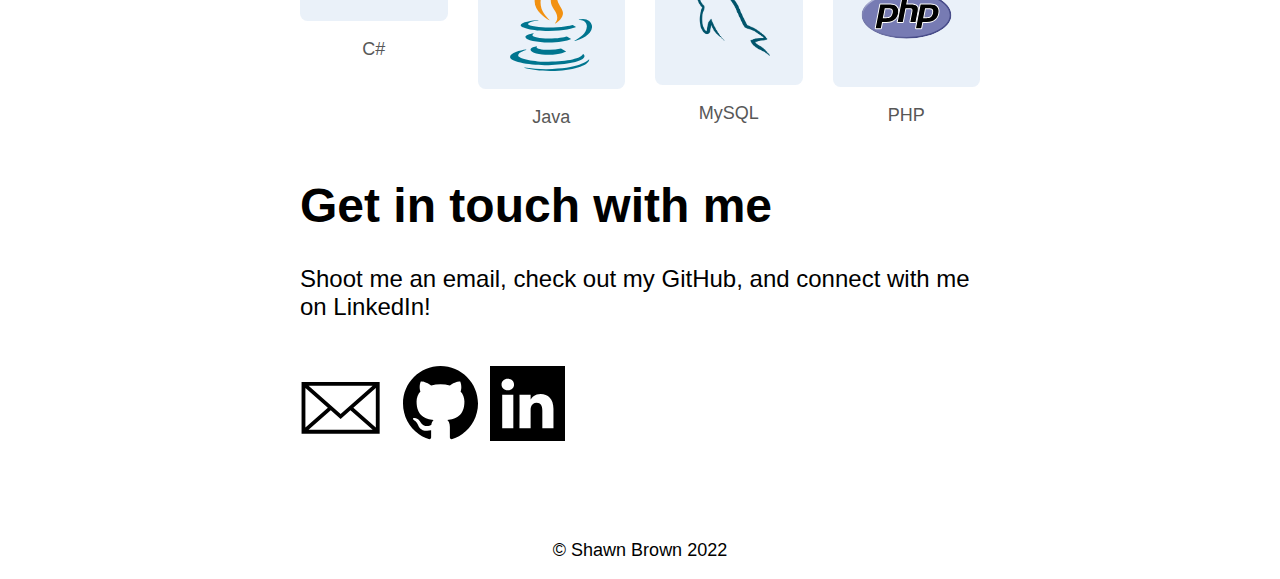
==== commit 36a6899f: "Add files via upload" ====
--- a/index.html
+++ b/index.html
@@ -121,7 +121,7 @@
                             <img src="/Images/Logo_C_sharp.svg">
                         </div>
                     </div>
-                    <p>C</p>
+                    <p>C#</p>
                 </div>
                 <div class="skill">
                     <div class="img-holder">
